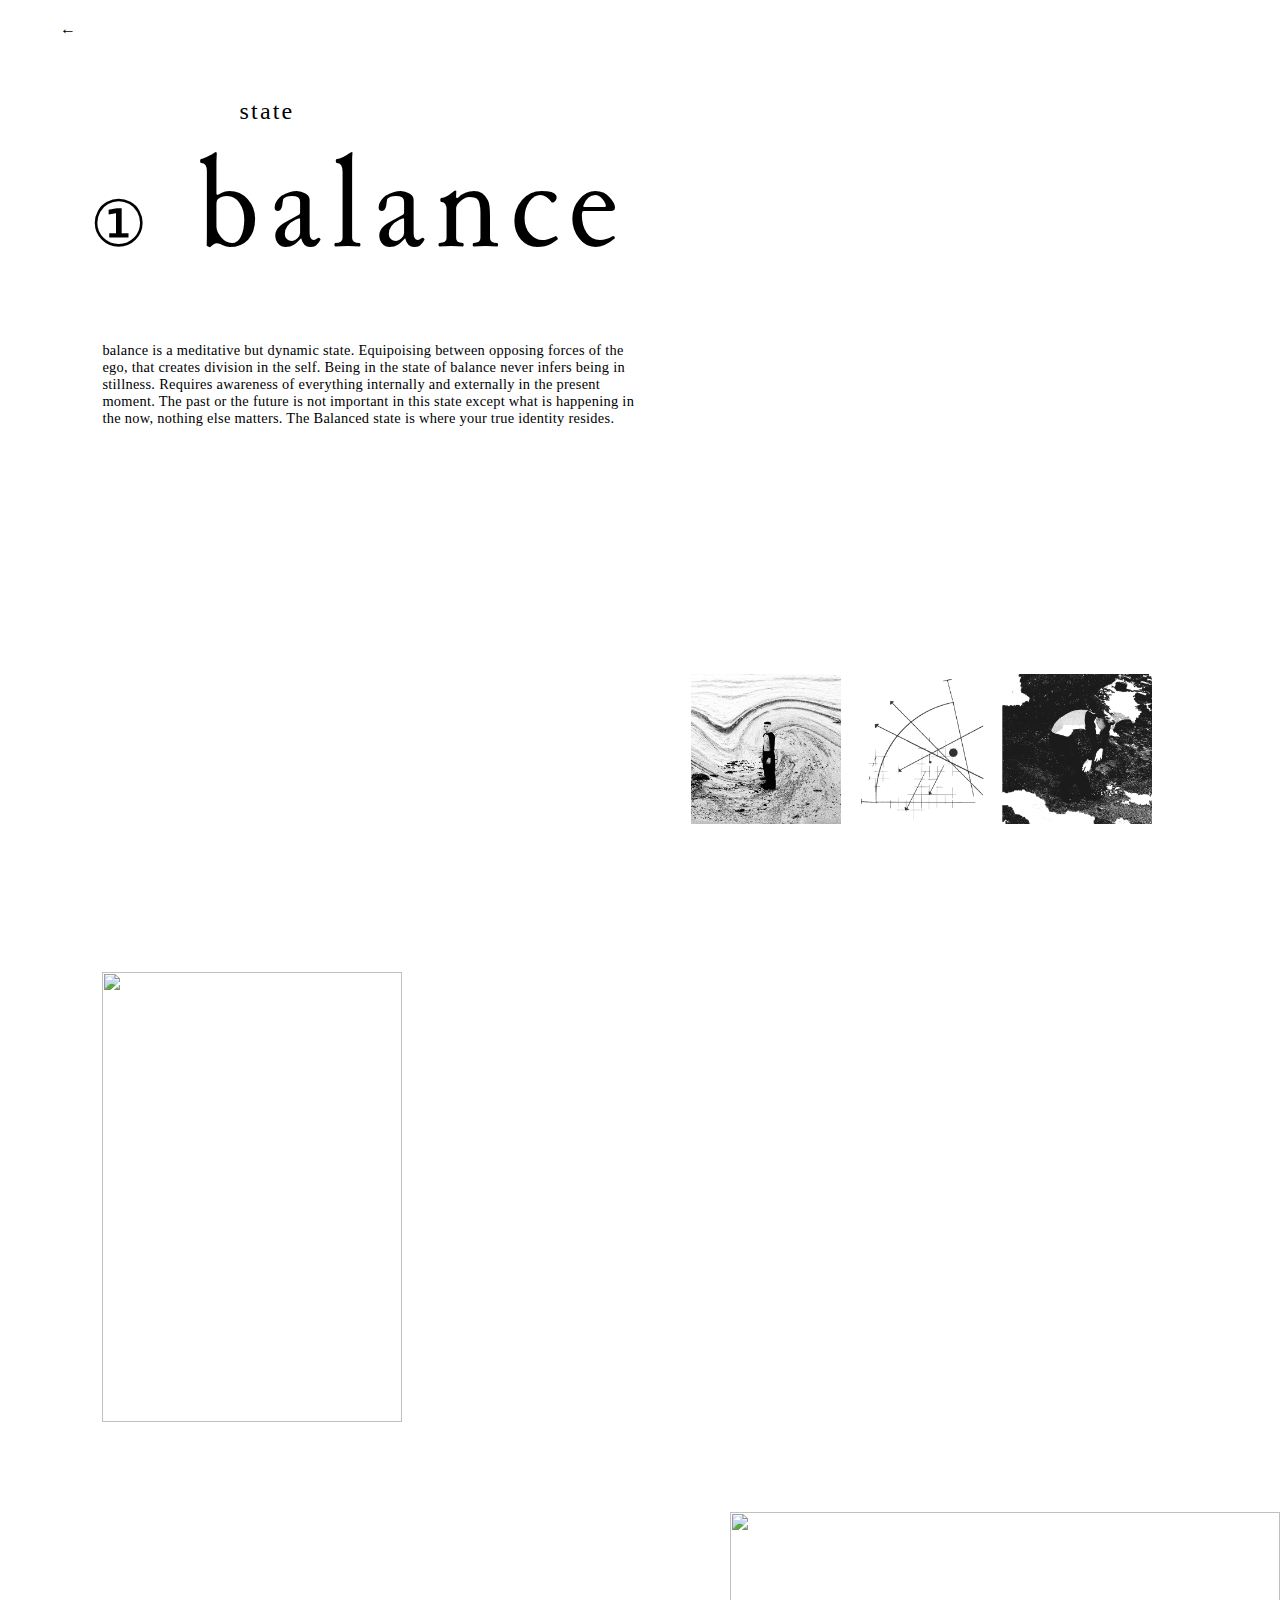
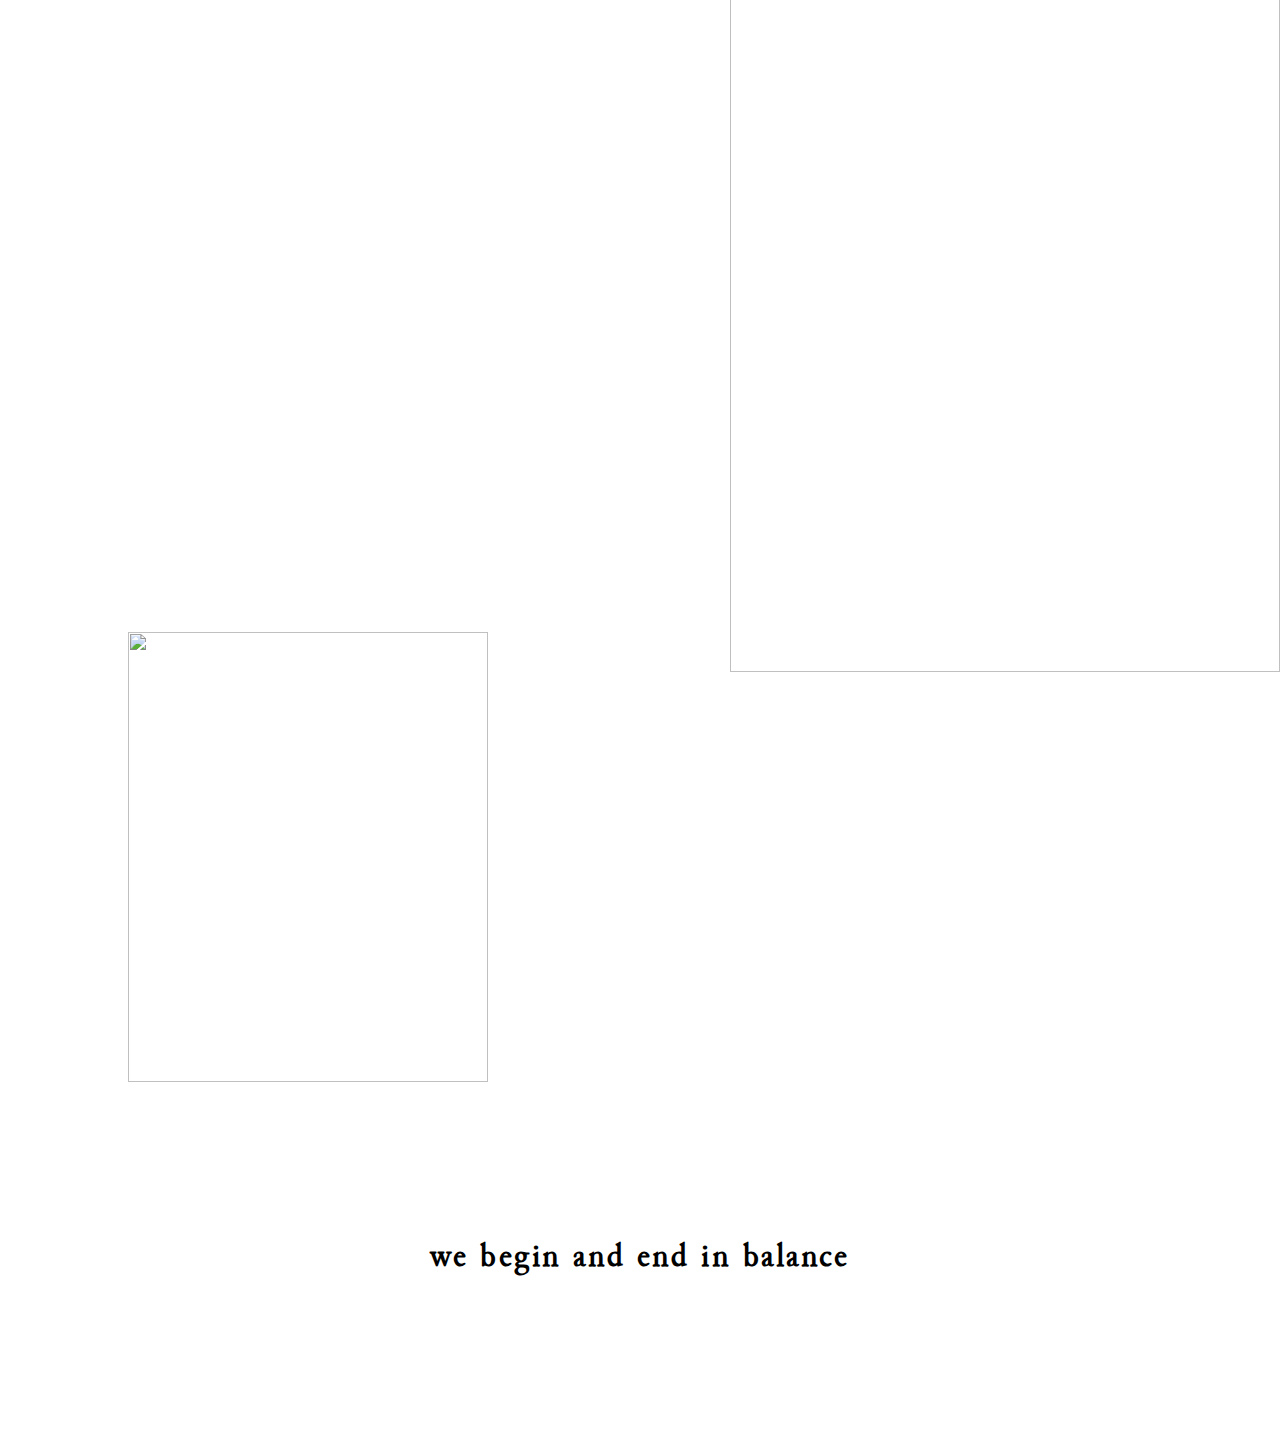
==== balance.html @ 8cfb6999 "initial prototype" ====
<!DOCTYPE html>
<html lang="en" dir="ltr">
  <head>
    <meta charset="utf-8">
    <meta name="viewport" content="width=device-width, initial-scale=1.0">
    <title> ɪ ʏ ᴇ ɪ s ᴍ </title>
      <link rel="stylesheet" type="text/css" href="balance.css">
      <script src="https://cdnjs.cloudflare.com/ajax/libs/three.js/89/three.min.js"></script>
      <!-- <script type="text/javascript" src="js/main.js"></script> -->

  </head><!-- end of head-->

 <body>

    <section class="top">
    <div id="back-arrow">
        <a href="toc.html"> ← </a>
    </div>

    <div class="bal-top">
    <div class="bal-title">
    <p id="subtitle"> state </p>
    <p id="index-num">①</p><p id="title">  balance </div>
    </div>
    <p id="bal-intro">
        balance is a meditative but dynamic state. Equipoising between opposing forces of the ego, that creates division in the self. Being in the state of balance never infers being in stillness. Requires awareness of everything internally and externally in the present moment. The past or the future is not important in this state except what is happening in the now, nothing else matters. The Balanced state is where your true identity resides.
    </p>
    </div> <!-- balance block-->

    </section> <!-- end of balance top section-->


    <div class="dance-index">
        <div id="not-row">
        <img src="./imgs/not-3.png"></img>
        <img src="./imgs/not-2.png"></img>
        <img src="./imgs/not-1.png"></img>
    </div>
    </div>

</section>


<div class="sec-1">
    <div class="visual-1"><img src="./imgs/balance_3.png" id="bal-img-1">  </img></div>
    <div class="visual-2"><img src="./imgs/balance_1.png" id="bal-img-2"></img></div>
    <div class="visual-3"><img src="./imgs/balance_2.png" id="bal-img-3"></img></div>
</div>

<div class="bal-text-break">
    <h2> we begin and end in balance </h2>
</div>

</body> <!-- END BODY -->

</html>
---- balance.css ----
@font-face {
    font-family: junicode;
    src: url(./fonts/Junicode-BoldCondensed.ttf);
  }

  @font-face {
    font-family: junicode-regular;
    src: url(./fonts/Junicode.ttf);
  }

html {
      overflow-x: hidden;
  }

*{
    padding: 0;
    margin: 0;
    letter-spacing: 0.08em;
}

.bal-top {
    margin-top: 8vh;
    margin-left: 5vw;
    margin-right: 5vw;
    width: 100vw;
    height: 30vh;
    display: flex;
    z-index: -1;
}

.bal-title {
    height: 20vh;
    margin: 2%;
}

.dance-index {
    bottom: 8vh;
    right: 10vw;
    position: absolute;
    display: flex;
    justify-content: baseline;
}

#not-row img {
    width: 150px;
    height: 150px;
    position: relative;
}

p#subtitle {
    margin-left: 150px;
    position: sticky;
    width: 200px;
    display: block;
    font-size: 1.5em;
    letter-spacing: 0.09em;
}

p#title {
    font-size: 8em;
    display: inline;
    letter-spacing: 0.08em;
    font-family: junicode-regular;
}

p#index-num {
    width: 70px;
    font-size: 4em;
    display: inline;
    line-height: 50px;
}


p#bal-intro {
    width: 550px;
    font-size: 0.9em;
    display: block;
    left: 8%;
    position: absolute;
    letter-spacing: 0.02em;
}

a{ 
    text-decoration: none;
    color: black;
}

a:hover {
    opacity: 50%;
}

#back-arrow, #back-arrow a  {
    display: block;
    position: absolute;
    left:  30px;
    top: 10px;
    width: 200px;
    height: 10px;
    color: black;

}


.top {
    width: 100vw;
    height:100vh;
    display: block;
}

.sec-1 {
    display: block;
    width: 100vw;
    height: 200vh;
    /* border: 10px solid black; */
}

.visual-1 {
    left: 8vw;
    position: absolute;
    display: block;
}

.visual-2 {
    right:0;
    margin-top: 60vh;
    position: absolute;

}
.visual-3 {
    margin-top: 140vh;
    left: 10vw;
    position: absolute;
}

#bal-img-1 {
    width: 300px;
    height: 450px;
}

#bal-img-2 {
    width: 550px;
    height: 760px;
}

#bal-img-3 {
    width: 360px;
    height: 450px;
}

.bal-text-break {
    display: block;
    width: 100vw;
    height: 30vh;
}

h2 {
    font-size: 2em;
    font-family: junicode-regular;
    display:flex;
    padding: 5%;
    justify-content: center;
    letter-spacing: none;
}
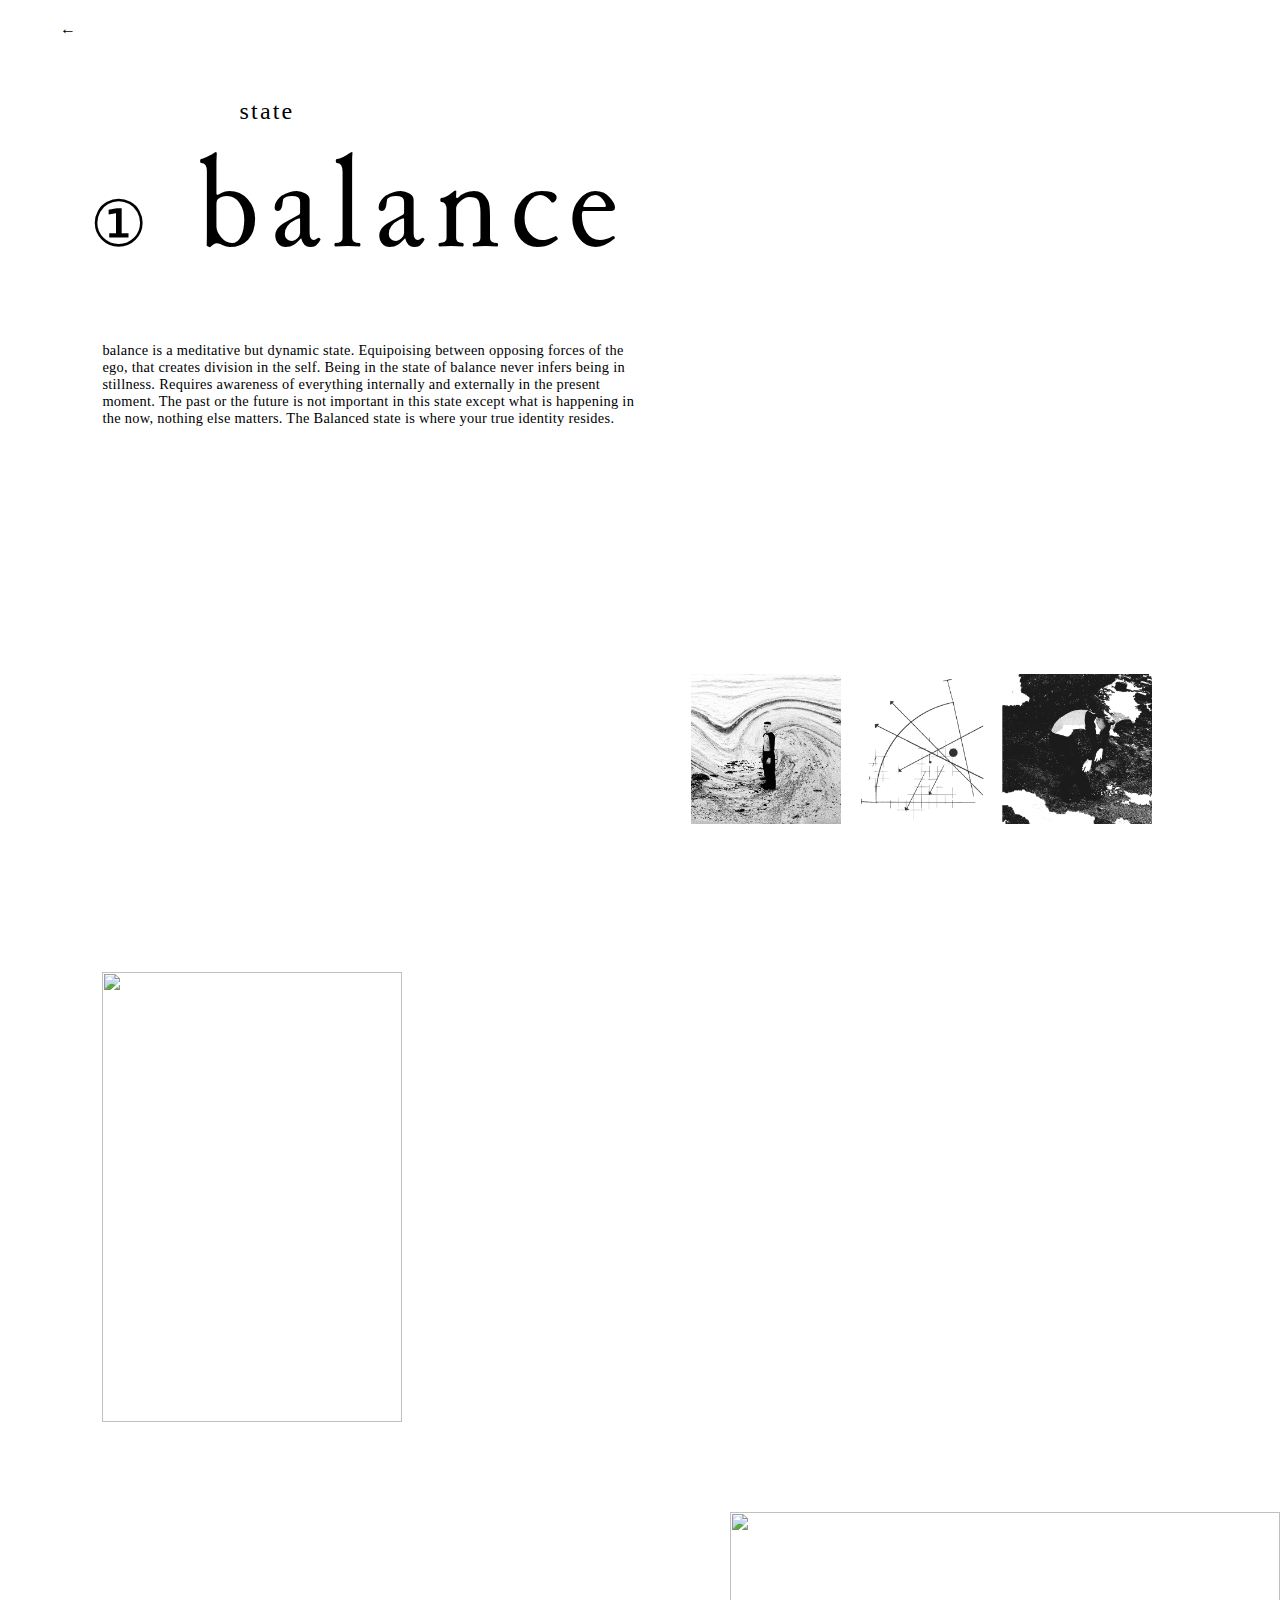
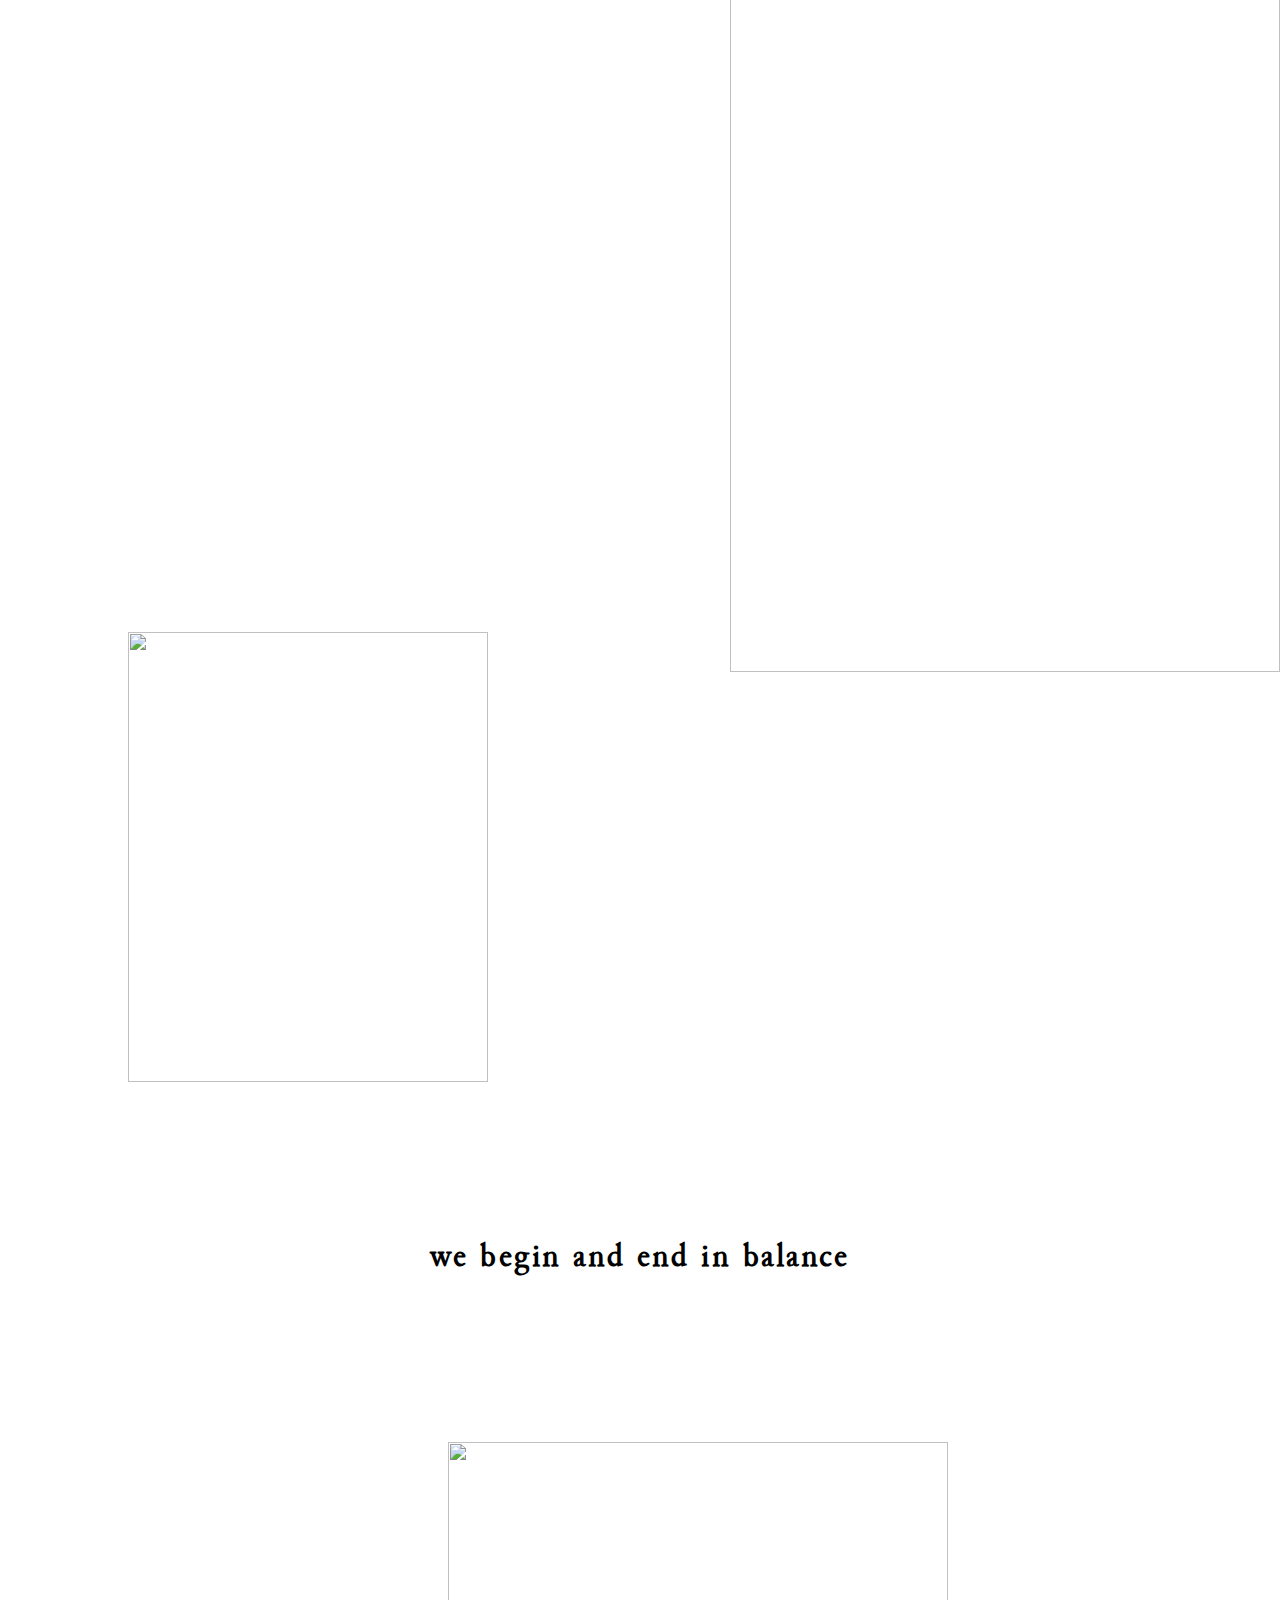
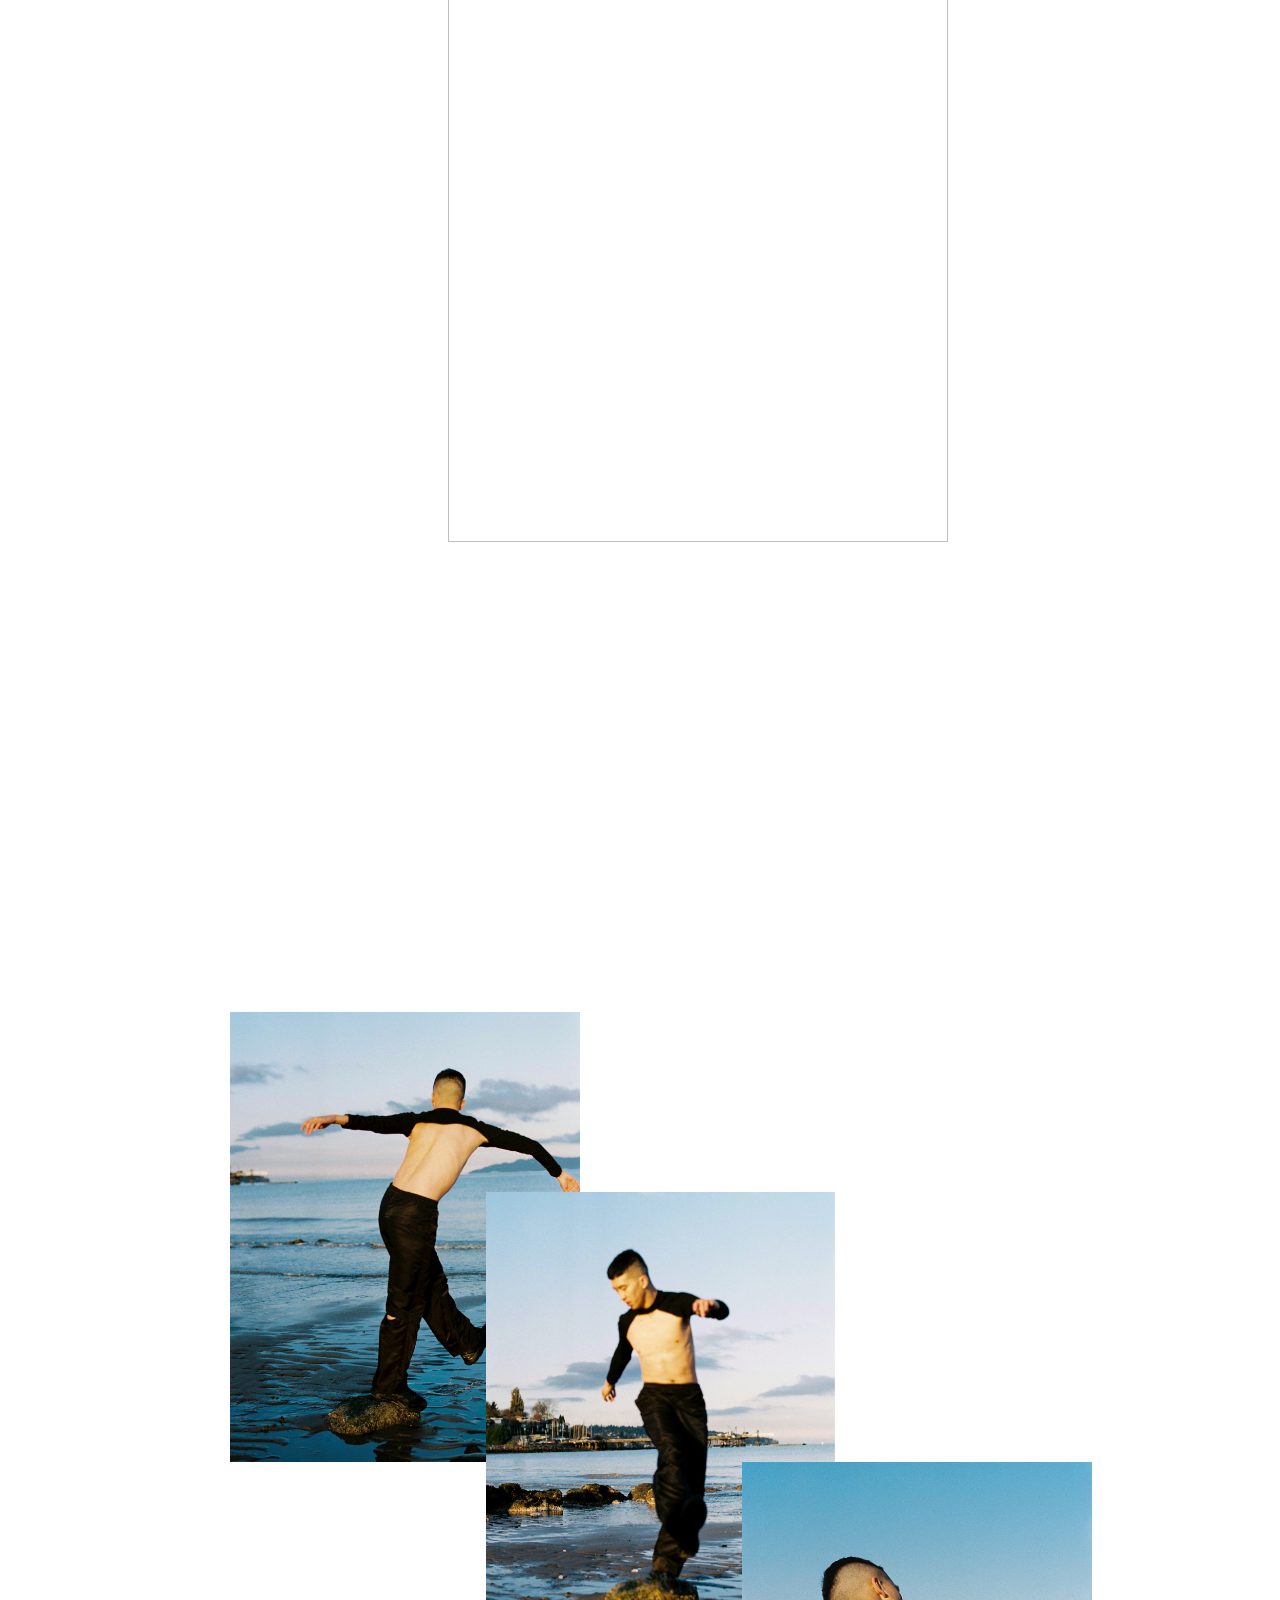
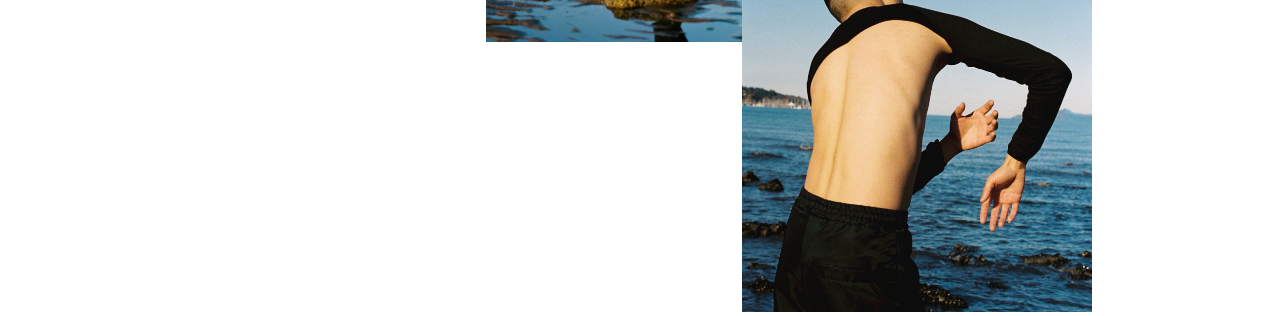
==== commit 04a87822: "second revision" ====
--- a/balance.html
+++ b/balance.html
@@ -7,10 +7,18 @@
       <link rel="stylesheet" type="text/css" href="balance.css">
       <script src="https://cdnjs.cloudflare.com/ajax/libs/three.js/89/three.min.js"></script>
       <!-- <script type="text/javascript" src="js/main.js"></script> -->
+            <!-- animsition.css -->
+     <link rel="stylesheet" href="https://cdnjs.cloudflare.com/ajax/libs/animsition/4.0.2/css/animsition.min.css">
+     <!-- jQuery -->
+     <script src="https://ajax.googleapis.com/ajax/libs/jquery/1.11.0/jquery.min.js"></script>
+     <!-- animsition.js -->
+     <script src="https://cdnjs.cloudflare.com/ajax/libs/animsition/4.0.2/js/animsition.min.js"></script>
 
   </head><!-- end of head-->
 
  <body>
+
+    <div class="animsition">
 
     <section class="top">
     <div id="back-arrow">
@@ -51,6 +59,49 @@
     <h2> we begin and end in balance </h2>
 </div>
 
+
+<div class="sec-2">
+    <div class="center-img">
+    <img src="./imgs/balance_4.png" id="bal-img-4"></img>
+    </div>
+</div>
+
+<div class="sec-3">
+    <div class="stacked-horizontal">
+        <div class="visual-4"><img src="./imgs/balance_5.png" id="bal-img-5"></img></div>
+        <div class="visual-5"><img src="./imgs/balance_6.png" id="bal-img-6"></img></div>
+        <div class="visual-6"><img src="./imgs/balance_7.png" id="bal-img-7"></img></div>
+    </div>
+</div>
+
 </body> <!-- END BODY -->
+</div>
+
+          <script>
+            $(document).ready(function() {
+            $(".animsition").animsition({
+              inClass: 'fade-in',
+              outClass: 'fade-out',
+              inDuration: 1500,
+              outDuration: 800,
+              linkElement: '.animsition-link',
+              // e.g. linkElement: 'a:not([target="_blank"]):not([href^="#"])'
+              loading: true,
+              loadingParentElement: 'body', //animsition wrapper element
+              loadingClass: 'animsition-loading',
+              loadingInner: '', // e.g '<img src="loading.svg" />'
+              timeout: false,
+              timeoutCountdown: 5000,
+              onLoadEvent: true,
+              browser: [ 'animation-duration', '-webkit-animation-duration'],
+              // "browser" option allows you to disable the "animsition" in case the css property in the array is not supported by your browser.
+              // The default setting is to disable the "animsition" in a browser that does not support "animation-duration".
+              overlay : false,
+              overlayClass : 'animsition-overlay-slide',
+              overlayParentElement : 'body',
+              transition: function(url){ window.location.href = url; }
+            });
+          });
+          </script>
 
 </html>
--- a/balance.css
+++ b/balance.css
@@ -10,7 +10,9 @@
 
 html {
       overflow-x: hidden;
+      scroll-behavior: smooth;
   }
+  
 
 *{
     padding: 0;
@@ -160,4 +162,69 @@
     padding: 5%;
     justify-content: center;
     letter-spacing: none;
+}
+
+
+.sec-2 {
+    width: 100vw;
+    height: 120vh;
+    display: block;
+}
+
+.center-img {
+    display: block;
+    left: 35%;
+    position: absolute;
+}
+
+#bal-img-4 {
+    width: 500px;
+    height: 700px;
+}
+
+#bal-img-5 {
+    width: 350px;
+    height: 450px;
+}
+#bal-img-6 {
+    width: 350px;
+    height: 450px;
+}
+#bal-img-7 {
+    width: 350px;
+    height: 450px;
+}
+
+.sec-3 {
+    width: 100vw;
+    height: 80vh;
+    left:0;
+    display: block;
+}
+
+.stacked-horizontal {
+    display: block;
+    position: absolute;
+    left: 18vw;
+}
+
+.visual-4 {
+    left: 0vw;
+    top: 10vh;
+    position: absolute;
+    display: block;
+}
+
+.visual-5 {
+    left: 20vw;
+    top: 30vh;
+    position: absolute;
+    display: block;
+
+}
+.visual-6 {
+    left: 40vw;
+    top: 60vh;
+    position: absolute;
+    display: block;
 }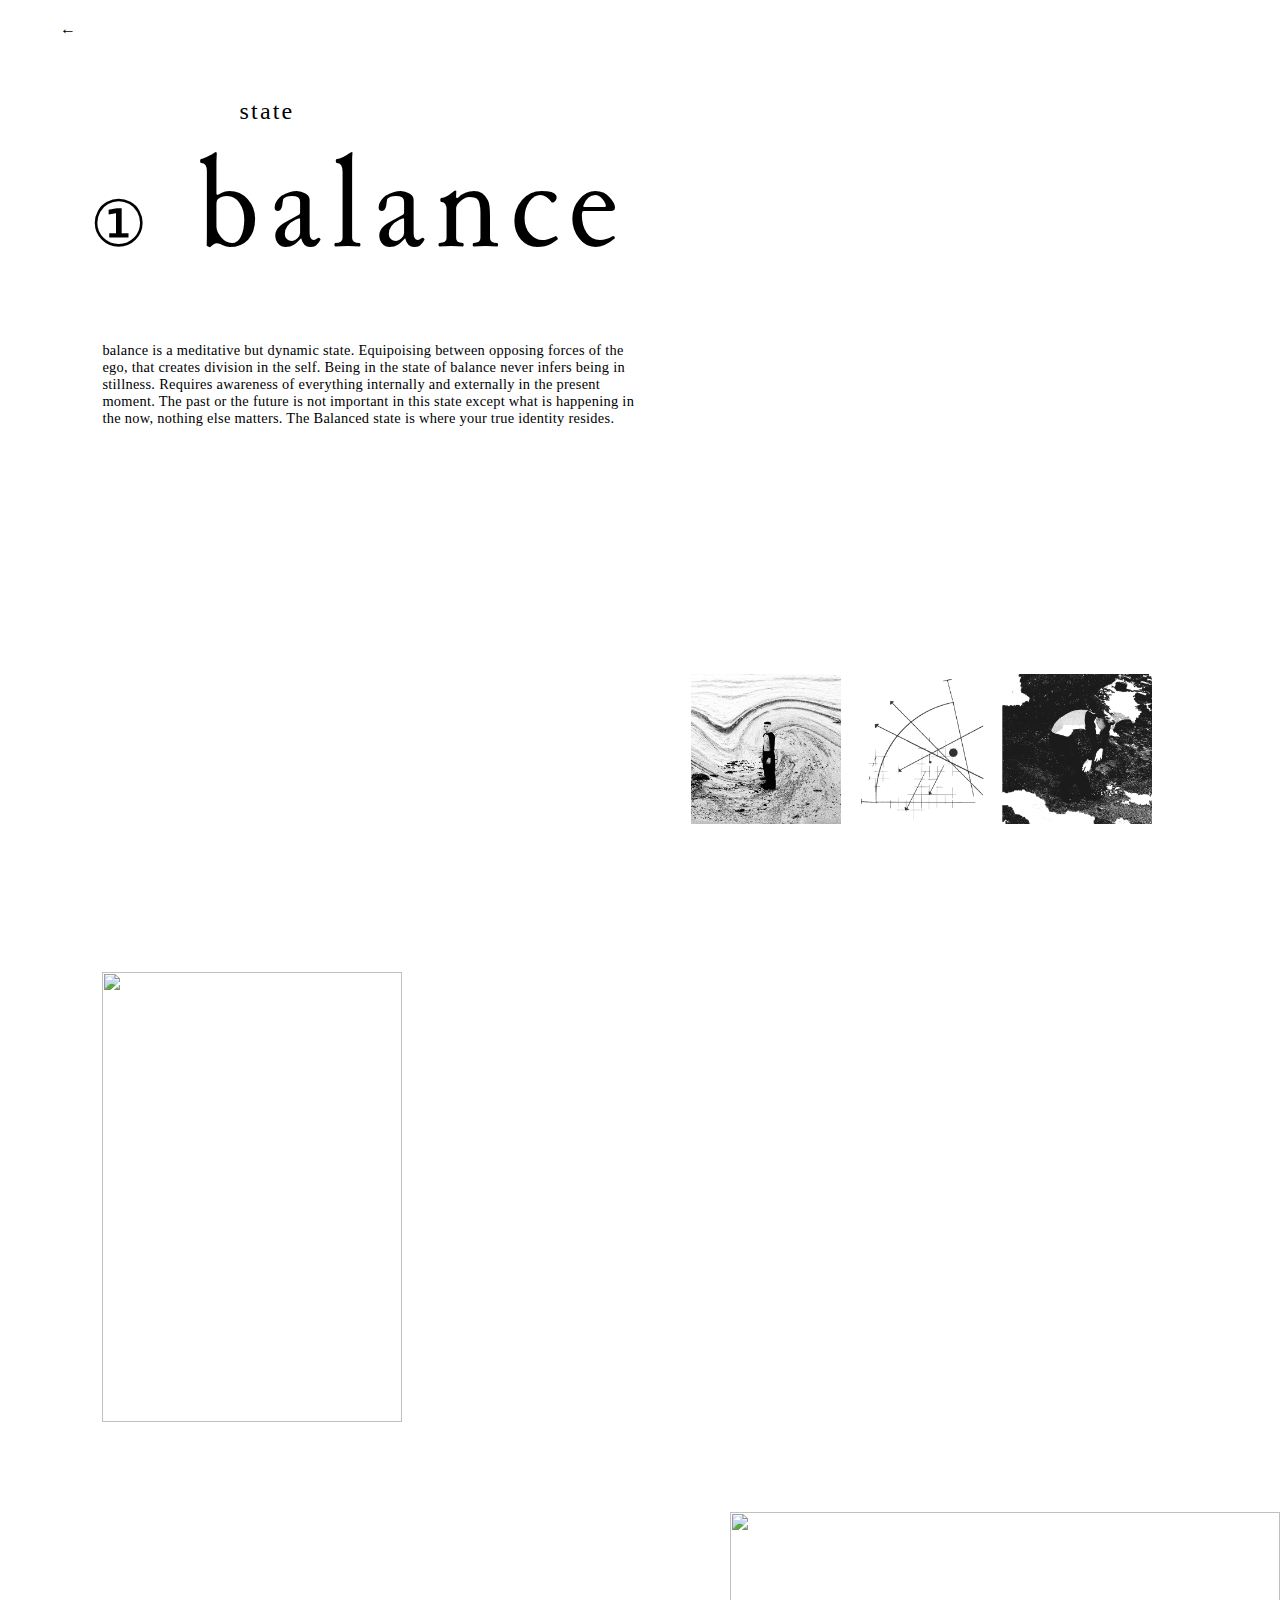
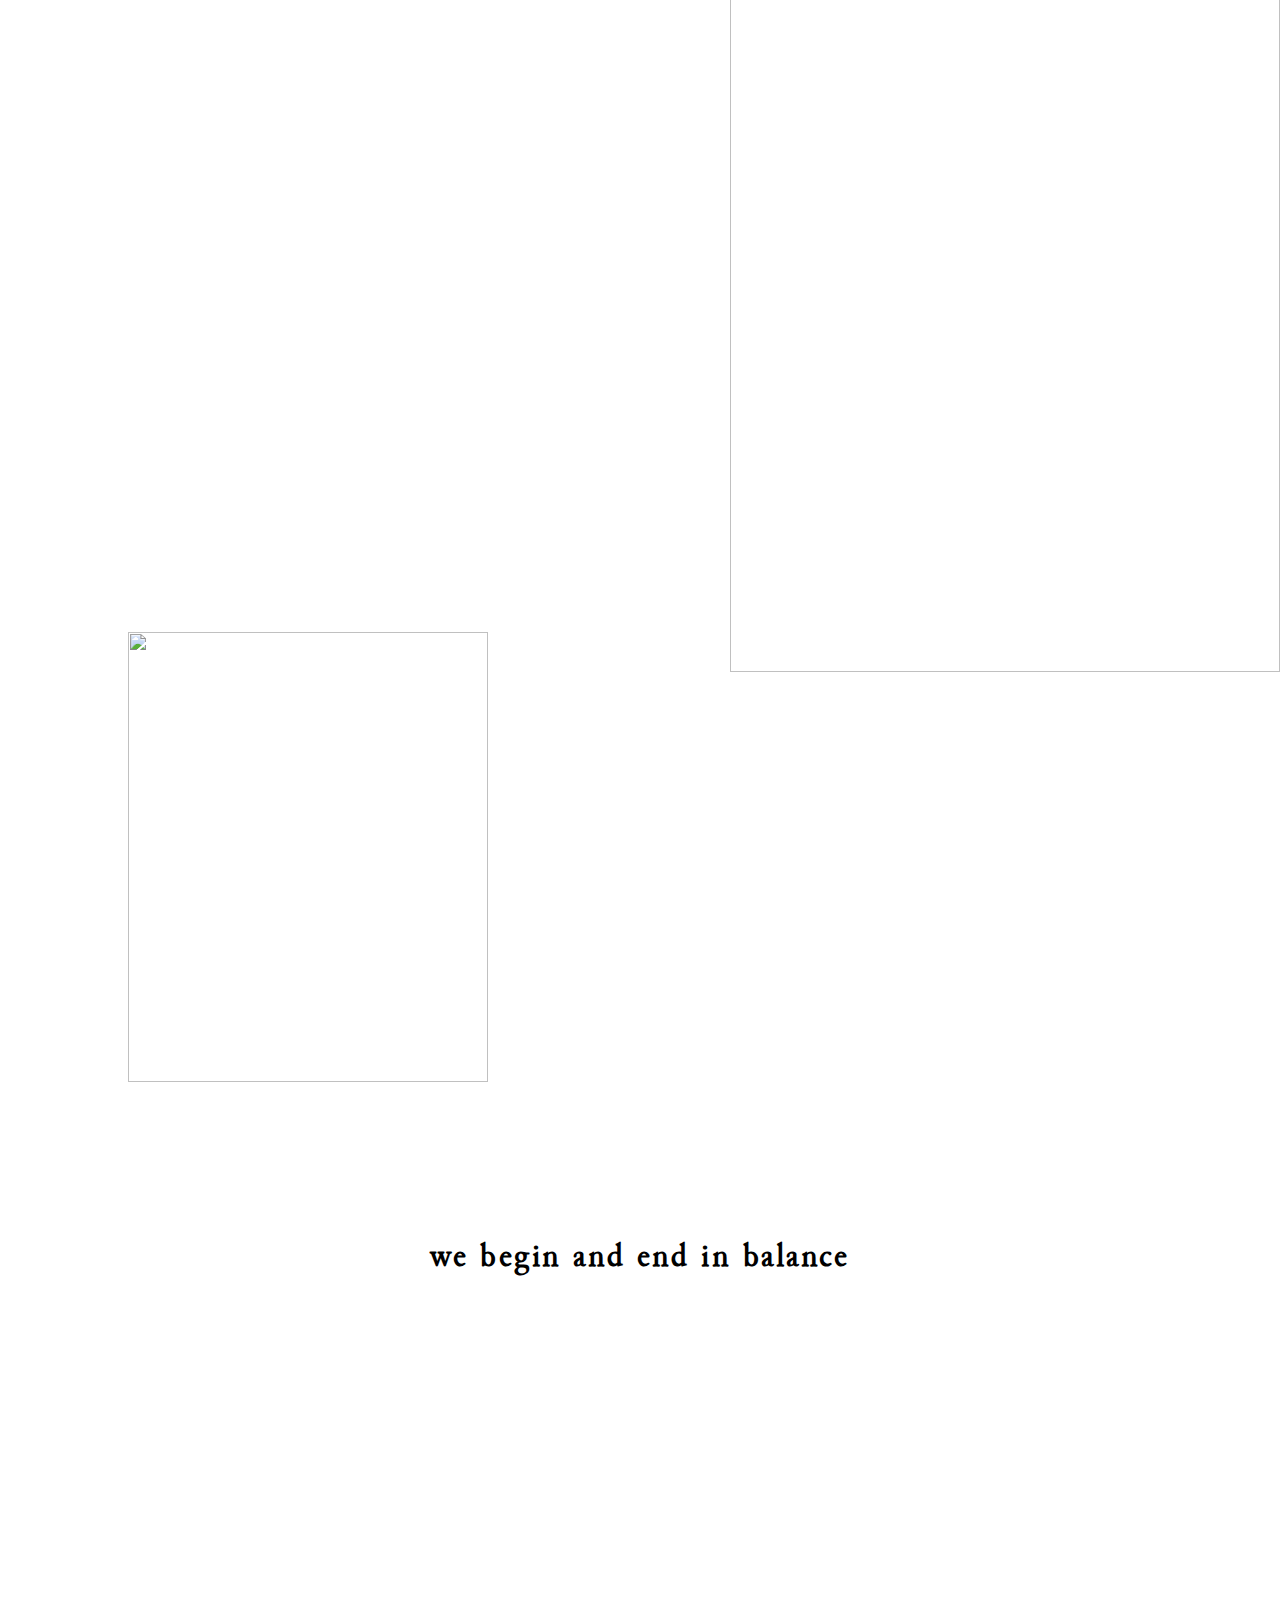
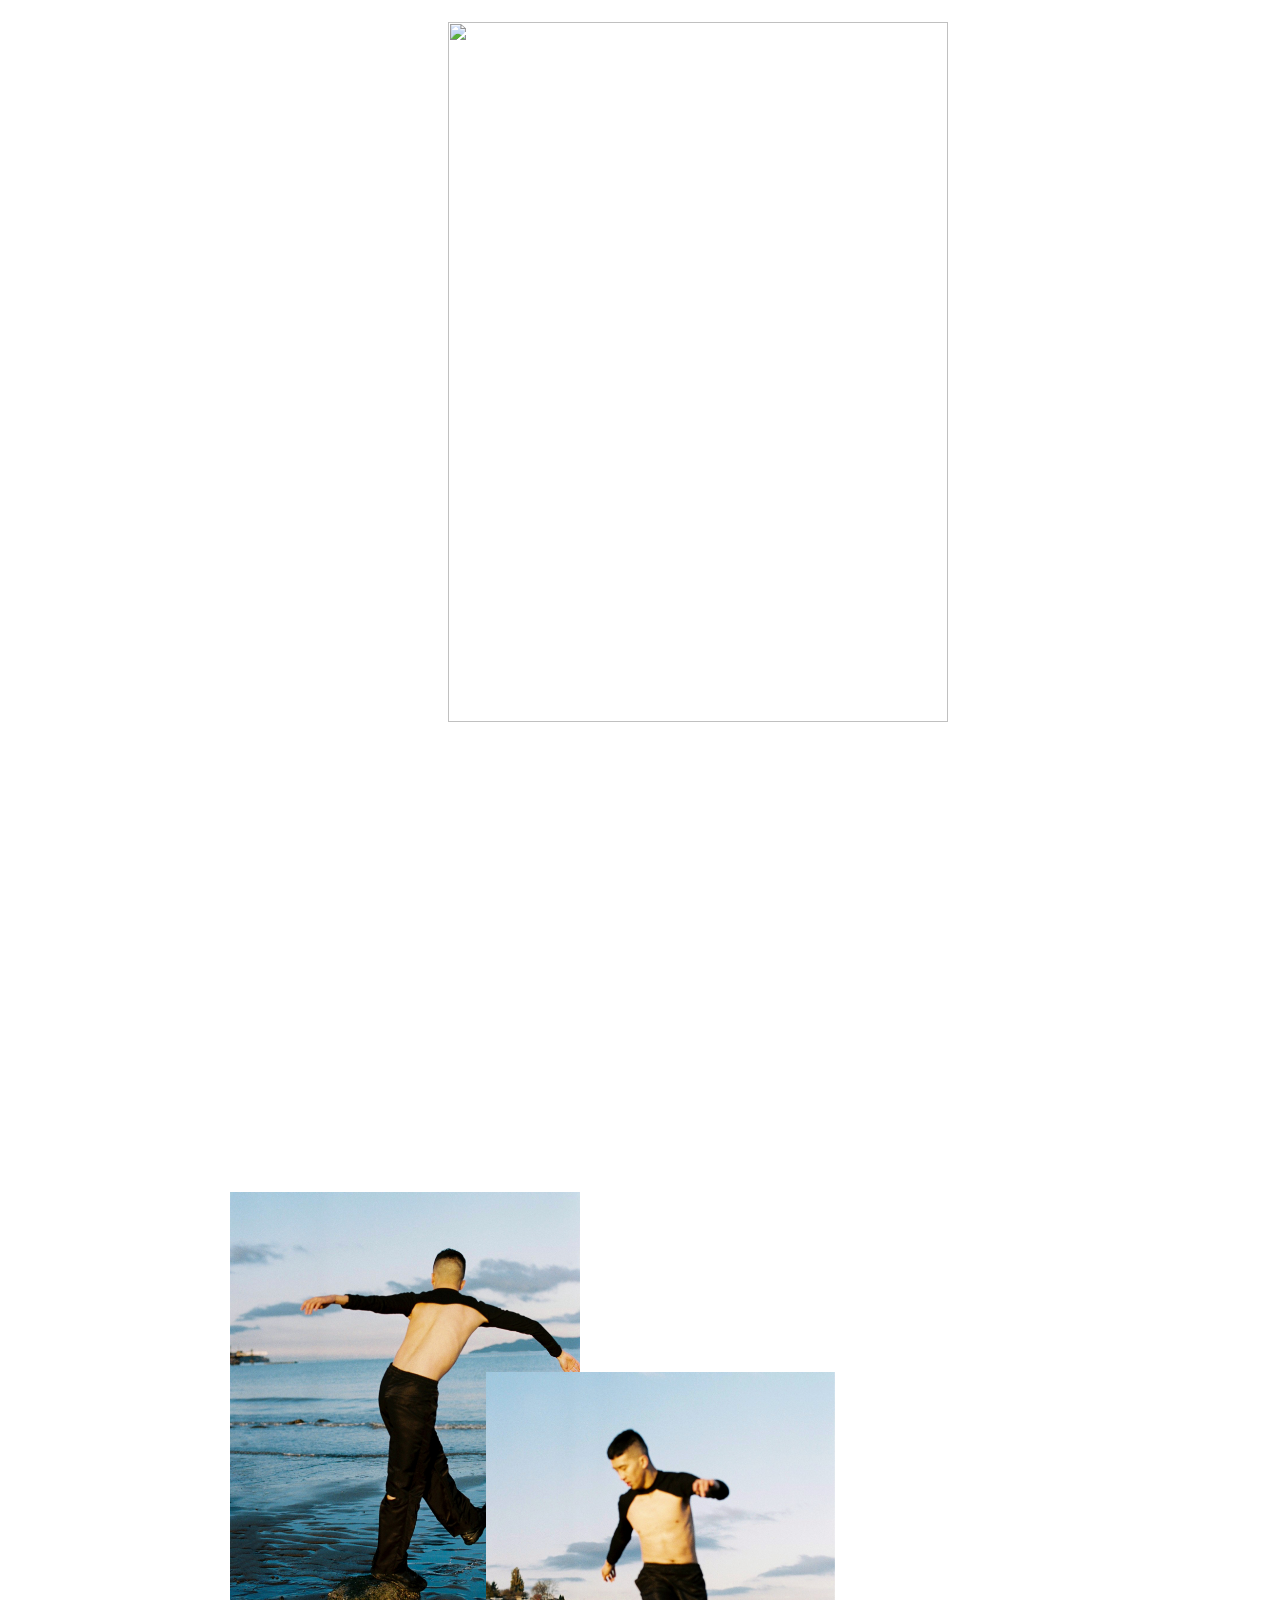
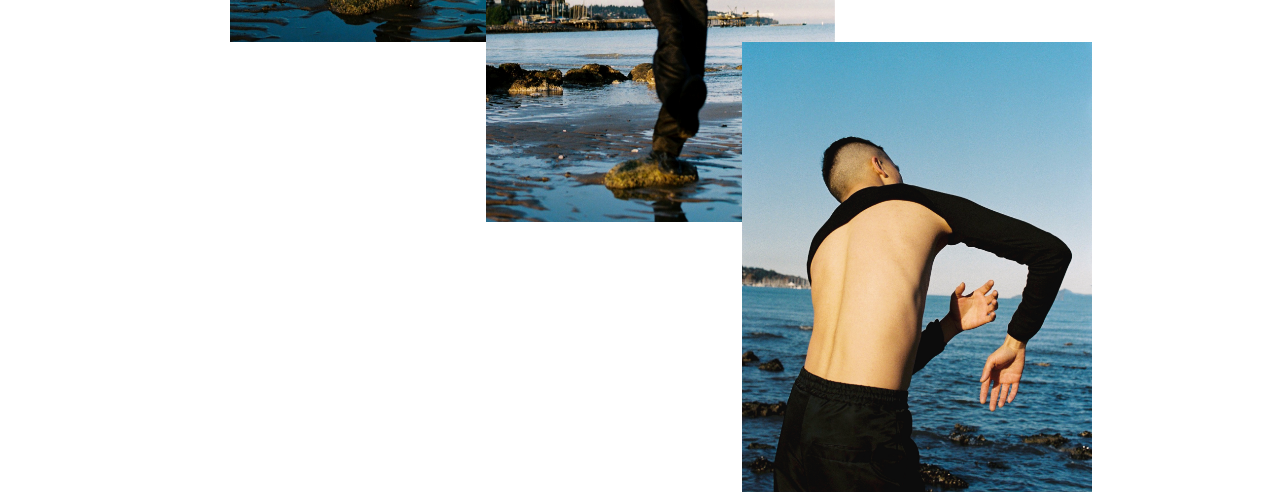
==== commit 2230d252: "remove animsition for balance" ====
--- a/balance.html
+++ b/balance.html
@@ -18,7 +18,7 @@
 
  <body>
 
-    <div class="animsition">
+
 
     <section class="top">
     <div id="back-arrow">
@@ -75,7 +75,7 @@
 </div>
 
 </body> <!-- END BODY -->
-</div>
+
 
           <script>
             $(document).ready(function() {
--- a/balance.css
+++ b/balance.css
@@ -152,7 +152,7 @@
 .bal-text-break {
     display: block;
     width: 100vw;
-    height: 30vh;
+    height: 50vh;
 }
 
 h2 {
